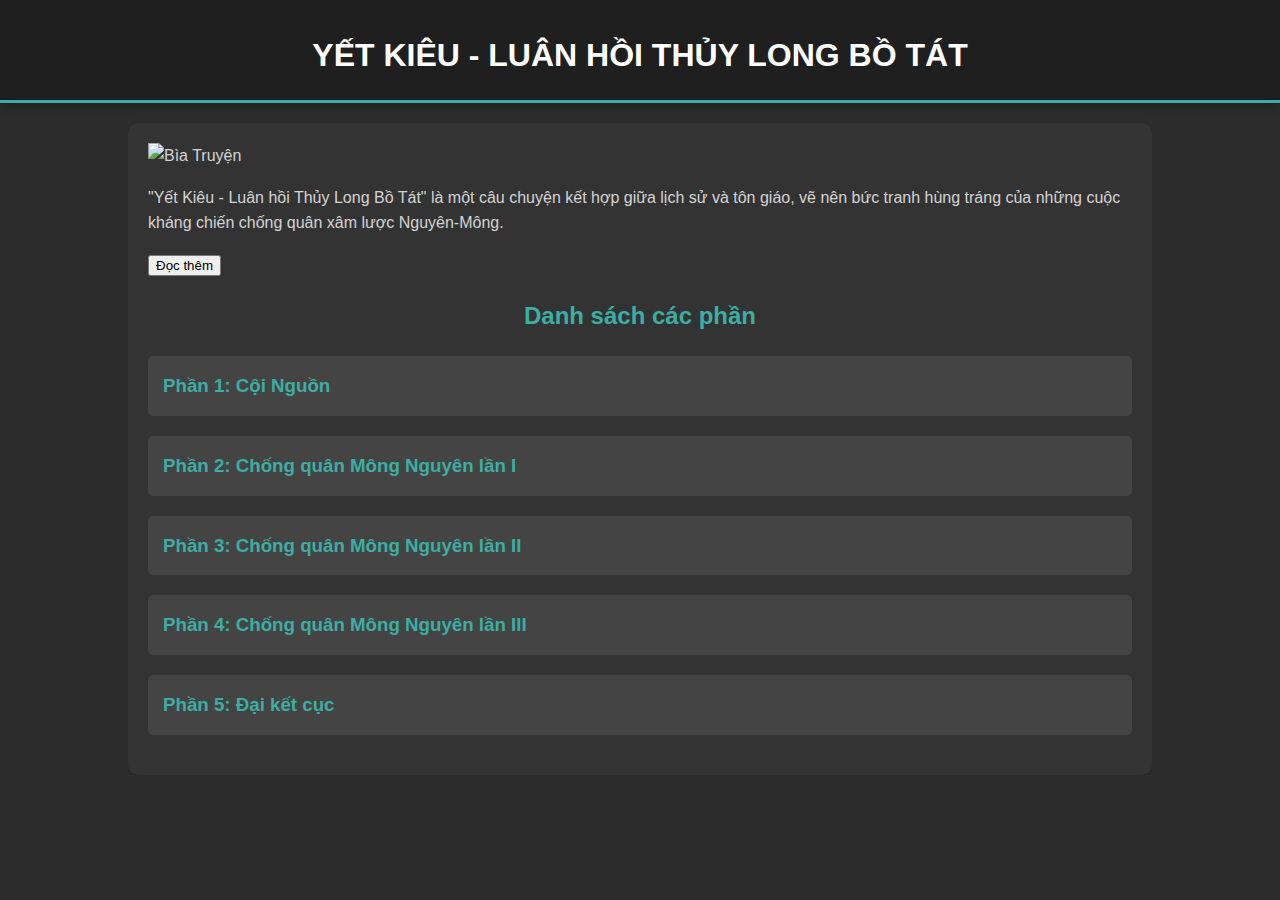
==== index.html @ 215de900 "Update index.html" ====
<!DOCTYPE html>
<html lang="vi">
<head>
    <meta charset="UTF-8">
    <meta name="viewport" content="width=device-width, initial-scale=1.0">
    <title>Yết Kiêu - Luân hồi Thủy Long Bồ Tát</title>
    <link rel="stylesheet" href="styler.css">
</head>
<body>
    <header>
        <h1>Yết Kiêu - Luân hồi Thủy Long Bồ Tát</h1>
    </header>
    <div class="container">
        <div class="main">
            <div class="description">
                <img src="biatruyen.png" alt="Bìa Truyện">
                <p id="short-description">"Yết Kiêu - Luân hồi Thủy Long Bồ Tát" là một câu chuyện kết hợp giữa lịch sử và tôn giáo, vẽ nên bức tranh hùng tráng của những cuộc kháng chiến chống quân xâm lược Nguyên-Mông.</p>
                <div id="full-description" style="display: none;">
                    <p>Trong dòng chảy bất tận của lịch sử dân tộc Việt Nam, có biết bao nhiêu vị anh hùng đã đứng lên chiến đấu bảo vệ quê hương. Trong số đó, Yết Kiêu, một danh tướng huyền thoại thời Trần, không chỉ là một biểu tượng của lòng dũng cảm và trí tuệ, mà còn ẩn chứa một bí mật thần thánh: ngài chính là sự luân hồi của Thủy Long Bồ Tát.</p>
                    <p>"Yết Kiêu - Luân hồi Thủy Long Bồ Tát" là một câu chuyện kết hợp giữa lịch sử và tôn giáo, vẽ nên bức tranh hùng tráng của những cuộc kháng chiến chống quân xâm lược Nguyên-Mông. Không chỉ là một cuộc chiến giữa hai quốc gia, đó còn là hành trình khám phá bản thân, tìm kiếm sức mạnh từ trong tâm hồn và chiến đấu vì lý tưởng cao đẹp.</p>
                    <p>Bồ Tát Thủy Long đã tuyên bố:<br>
                    "Dục thiên bất yểm ngã nhãn<br>
                    Yếu địa bất mai ngã tâm.<br>
                    Dục trí tuệ tựa thương hải<br>
                    Yếu lực lượng tựa lôi đình."<br>
                    Tạm dịch: Ta muốn thiên này không che được ta mắt, đất này không vùi được ta tâm. Ta muốn trí tuệ mênh mong như biển cả, sức mạnh sánh tựa sấm vang xa.</p>
                </div>
                <button id="read-more-btn">Đọc thêm</button>
            </div>
            <h2>Danh sách các phần</h2>
            
            <div class="section">
                <h3>Phần 1: Cội Nguồn</h3>
                <ul>
                    <li><a href="chapter1.html">Chương 1: Quyết Định Luân Hồi</a></li>
                    <li><a href="#">Chương 2: Giấc Mơ Kỳ Lạ</a></li>
                    <li><a href="#">Chương 3: Khởi Đầu Của Hữu Thế</a></li>
                    <li><a href="#">Chương 4: Rời Quê Hương</a></li>
                    <li><a href="#">Chương 5: Gặp Gỡ Thầy Dạy Võ</a></li>
                    <li><a href="#">Chương 6: Rèn Luyện Khả Năng</a></li>
                    <li><a href="#">Chương 7: Đối Mặt Với Thử Thách</a></li>
                    <li><a href="#">Chương 8: Học Hỏi Chiến Lược Quân Sự</a></li>
                    <li><a href="#">Chương 9: Cứu Đoàn Thuyền Buôn</a></li>
                    <li><a href="#">Chương 10: Trở Thành Người Hùng</a></li>
                    <li><a href="#">Chương 11: Gặp Gỡ Hưng Đạo Đại Vương</a></li>
                    <li><a href="#">Chương 12: Gia Nhập Quân Đội Triều Trần</a></li>
                    <li><a href="#">Chương 13: Thể Hiện Tài Năng</a></li>
                    <li><a href="#">Chương 14: Nhận Nhiệm Vụ Quan Trọng</a></li>
                    <li><a href="#">Chương 15: Chiến Công Đầu Tiên</a></li>
                    <li><a href="#">Chương 16: Giao Lưu Với Các Tướng Lĩnh</a></li>
                    <li><a href="#">Chương 17: Bảo Vệ Thủy Lộ</a></li>
                    <li><a href="#">Chương 18: Chuẩn Bị Cho Trận Chiến</a></li>
                    <li><a href="#">Chương 19: Sẵn Sàng Đối Đầu Quân Nguyên-Mông</a></li>
                    <li><a href="#">Chương 20: Tâm Sự Với Đồng Đội</a></li>
                </ul>
            </div>

            <div class="section">
                <h3>Phần 2: Chống quân Mông Nguyên lần I</h3>
                <ul>
                    <!-- Các chương của phần 2 sẽ được thêm sau -->
                </ul>
            </div>

            <div class="section">
                <h3>Phần 3: Chống quân Mông Nguyên lần II</h3>
                <ul>
                    <!-- Các chương của phần 3 sẽ được thêm sau -->
                </ul>
            </div>

            <div class="section">
                <h3>Phần 4: Chống quân Mông Nguyên lần III</h3>
                <ul>
                    <!-- Các chương của phần 4 sẽ được thêm sau -->
                </ul>
            </div>

            <div class="section">
                <h3>Phần 5: Đại kết cục</h3>
                <ul>
                    <!-- Các chương của phần 5 sẽ được thêm sau -->
                </ul>
            </div>
        </div>
    </div>
    <script>
        document.querySelectorAll('.section h3').forEach(section => {
            section.addEventListener('click', () => {
                const ul = section.nextElementSibling;
                if (ul.style.display === 'block') {
                    ul.style.display = 'none';
                } else {
                    ul.style.display = 'block';
                }
            });
        });

        const readMoreBtn = document.getElementById('read-more-btn');
        const shortDescription = document.getElementById('short-description');
        const fullDescription = document.getElementById('full-description');

        readMoreBtn.addEventListener('click', () => {
            shortDescription.style.display = 'none';
            fullDescription.style.display = 'block';
            readMoreBtn.style.display = 'none';
        });
    </script>
</body>
</html>
---- styler.css ----
/* Global Styles */
body {
    font-family: 'Segoe UI', Tahoma, Geneva, Verdana, sans-serif;
    line-height: 1.6;
    margin: 0;
    padding: 0;
    background-color: #2c2c2c;
    color: #d3d3d3;
}

/* Container */
.container {
    width: 80%;
    margin: auto;
    overflow: hidden;
}

/* Header */
header {
    background: #1f1f1f;
    color: #fff;
    padding-top: 30px;
    min-height: 70px;
    border-bottom: #3caea3 3px solid;
    box-shadow: 0 4px 8px rgba(0, 0, 0, 0.2);
}

header h1 {
    text-align: center;
    text-transform: uppercase;
    margin: 0;
    font-size: 2rem;
}

/* Main Content */
.main {
    padding: 20px;
    background: #333;
    margin-top: 20px;
    border-radius: 10px;
    box-shadow: 0 4px 8px rgba(0, 0, 0, 0.2);
}

.main h2 {
    text-align: center;
    color: #3caea3;
    margin-bottom: 20px;
}

/* Section Styles */
.section {
    margin-bottom: 20px;
    border-radius: 5px;
}

.section h3 {
    background: #444;
    color: #3caea3;
    padding: 15px;
    cursor: pointer;
    margin: 0;
    border-radius: 5px;
    transition: background 0.3s ease;
}

.section h3:hover {
    background: #3caea3;
    color: #fff;
}

.section ul {
    list-style: none;
    padding: 0;
    display: none;
    margin: 0;
}

.section ul li {
    background: #3a3a3a;
    margin: 5px 0;
    padding: 15px;
    border: #555 1px solid;
    border-radius: 5px;
    transition: background 0.3s ease;
}

.section ul li a {
    text-decoration: none;
    color: #d3d3d3;
    display: block;
}

.section ul li:hover {
    background: #3caea3;
    color: #fff;
}
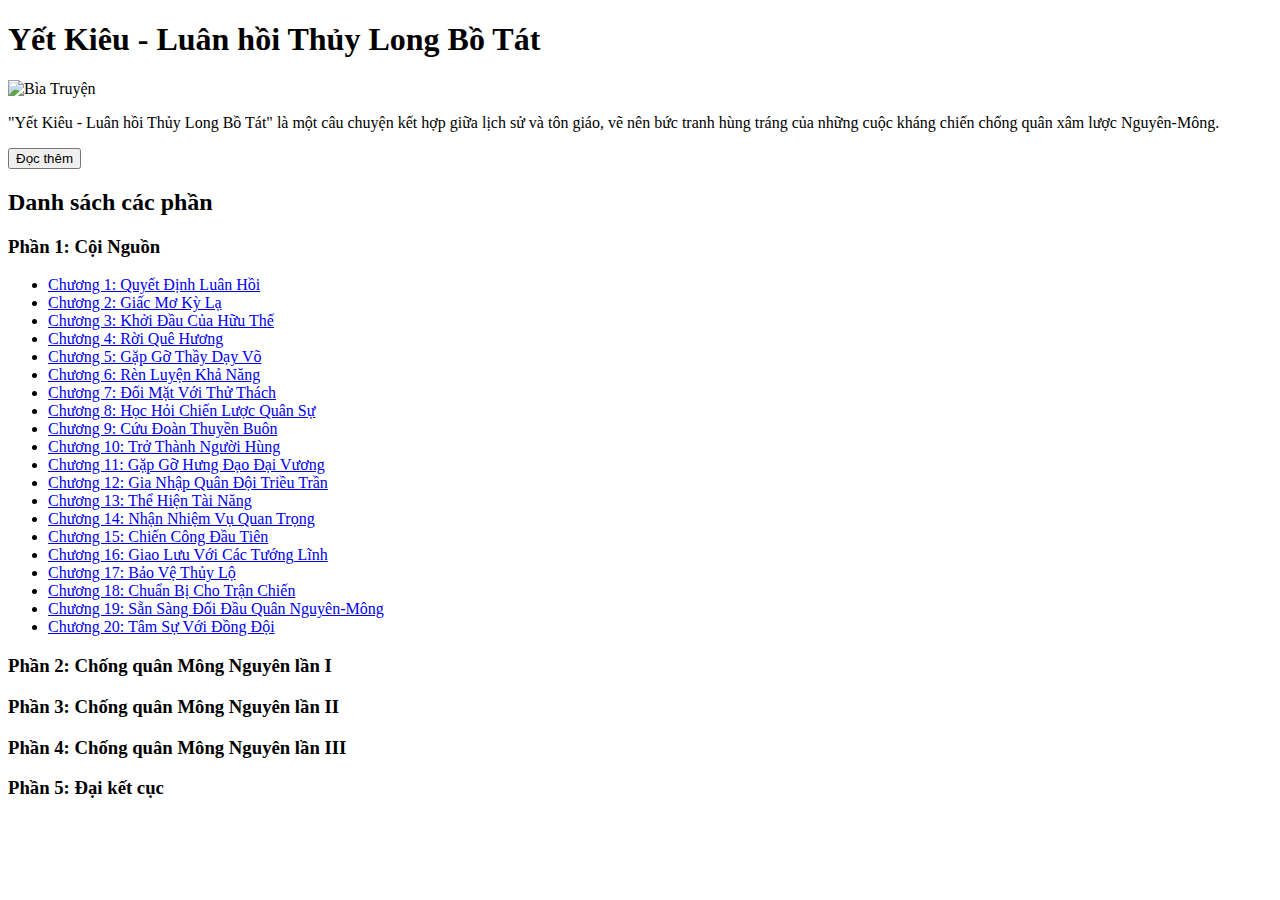
==== commit 5c686173: "Update index.html" ====
--- a/index.html
+++ b/index.html
@@ -4,7 +4,7 @@
     <meta charset="UTF-8">
     <meta name="viewport" content="width=device-width, initial-scale=1.0">
     <title>Yết Kiêu - Luân hồi Thủy Long Bồ Tát</title>
-    <link rel="stylesheet" href="styler.css">
+    <link rel="stylesheet" href="css/styler.css">
 </head>
 <body>
     <header>
@@ -13,7 +13,7 @@
     <div class="container">
         <div class="main">
             <div class="description">
-                <img src="biatruyen.png" alt="Bìa Truyện">
+                <img src="png/biatruyen.png" alt="Bìa Truyện">
                 <p id="short-description">"Yết Kiêu - Luân hồi Thủy Long Bồ Tát" là một câu chuyện kết hợp giữa lịch sử và tôn giáo, vẽ nên bức tranh hùng tráng của những cuộc kháng chiến chống quân xâm lược Nguyên-Mông.</p>
                 <div id="full-description" style="display: none;">
                     <p>Trong dòng chảy bất tận của lịch sử dân tộc Việt Nam, có biết bao nhiêu vị anh hùng đã đứng lên chiến đấu bảo vệ quê hương. Trong số đó, Yết Kiêu, một danh tướng huyền thoại thời Trần, không chỉ là một biểu tượng của lòng dũng cảm và trí tuệ, mà còn ẩn chứa một bí mật thần thánh: ngài chính là sự luân hồi của Thủy Long Bồ Tát.</p>
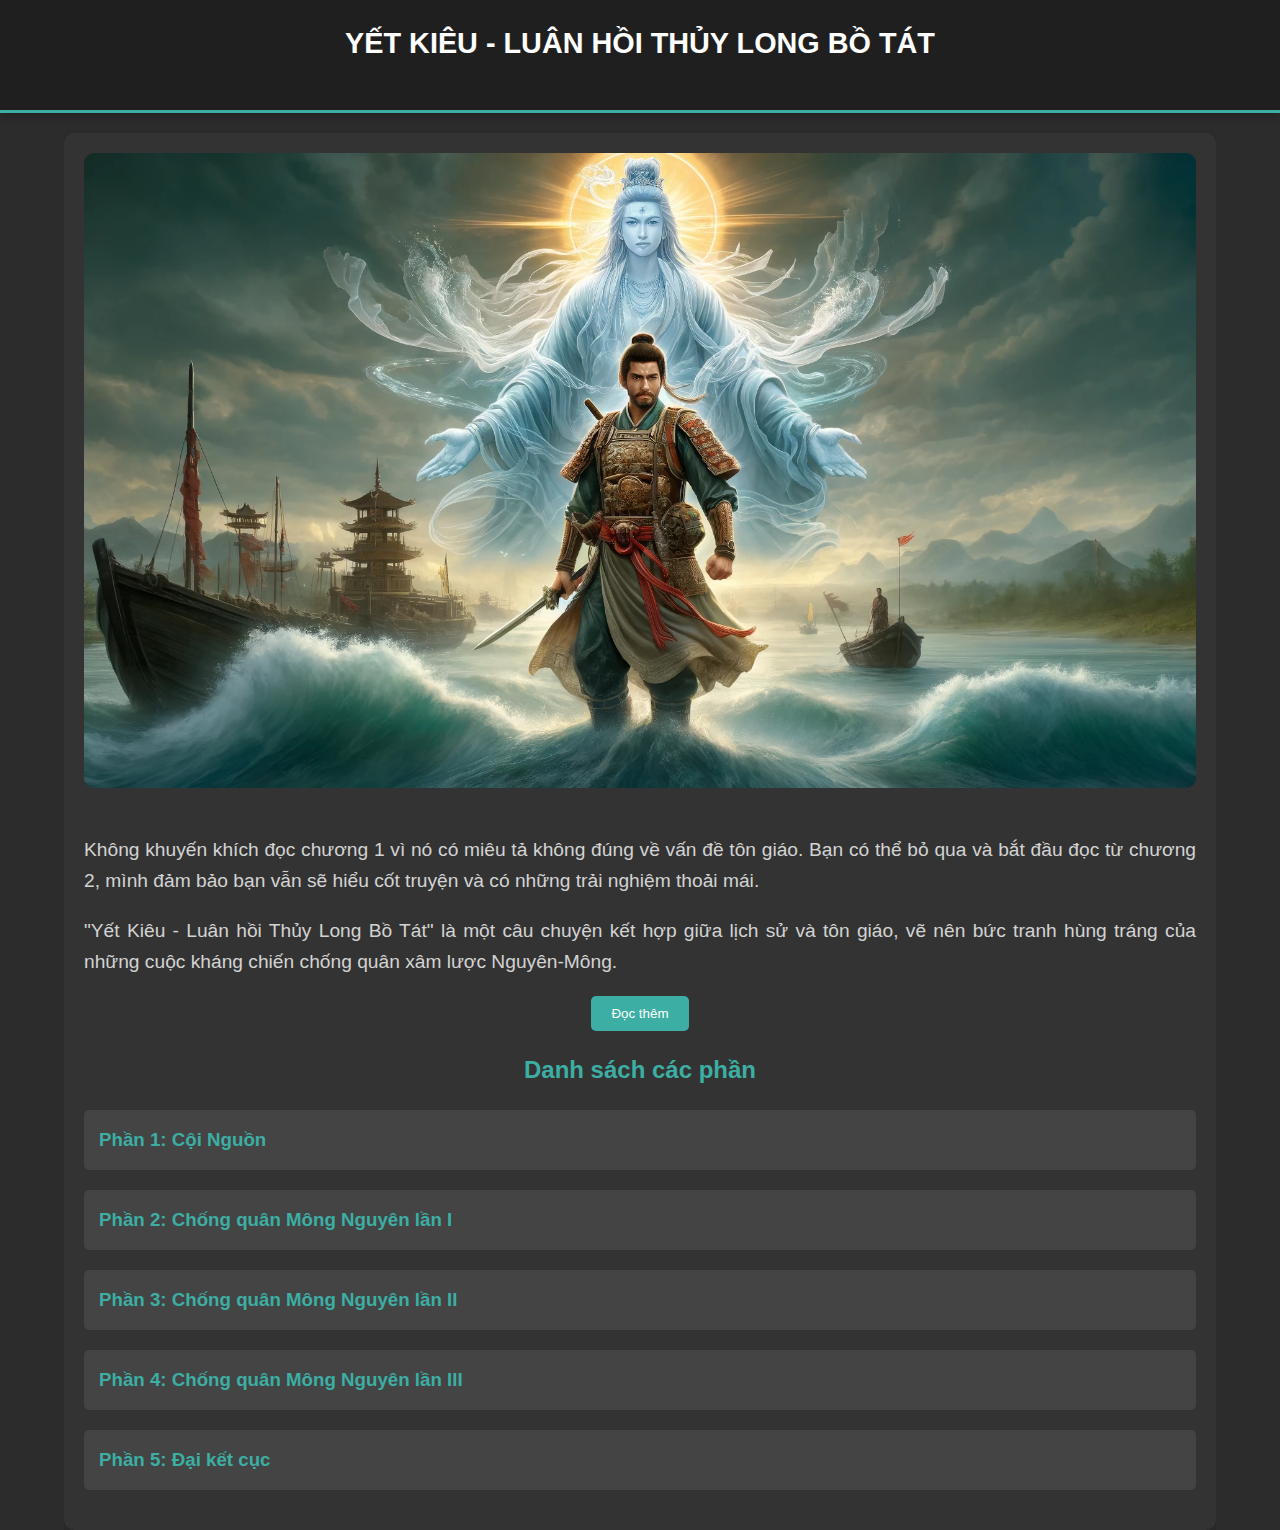
==== commit 041838f1: "Update index.html" ====
--- a/index.html
+++ b/index.html
@@ -14,6 +14,7 @@
         <div class="main">
             <div class="description">
                 <img src="png/biatruyen.png" alt="Bìa Truyện">
+                <p>Không khuyến khích đọc chương 1 vì nó có miêu tả không đúng về vấn đề tôn giáo. Bạn có thể bỏ qua và bắt đầu đọc từ chương 2, mình đảm bảo bạn vẫn sẽ hiểu cốt truyện và có những trải nghiệm thoải mái.</p> 
                 <p id="short-description">"Yết Kiêu - Luân hồi Thủy Long Bồ Tát" là một câu chuyện kết hợp giữa lịch sử và tôn giáo, vẽ nên bức tranh hùng tráng của những cuộc kháng chiến chống quân xâm lược Nguyên-Mông.</p>
                 <div id="full-description" style="display: none;">
                     <p>Trong dòng chảy bất tận của lịch sử dân tộc Việt Nam, có biết bao nhiêu vị anh hùng đã đứng lên chiến đấu bảo vệ quê hương. Trong số đó, Yết Kiêu, một danh tướng huyền thoại thời Trần, không chỉ là một biểu tượng của lòng dũng cảm và trí tuệ, mà còn ẩn chứa một bí mật thần thánh: ngài chính là sự luân hồi của Thủy Long Bồ Tát.</p>
--- a/css/styler.css
+++ b/css/styler.css
@@ -0,0 +1,170 @@
+/* Global Styles */
+body {
+    font-family: 'Segoe UI', Tahoma, Geneva, Verdana, sans-serif;
+    line-height: 1.6;
+    margin: 0;
+    padding: 0;
+    background-color: #2c2c2c;
+    color: #d3d3d3;
+}
+
+/* Container */
+.container {
+    width: 90%;
+    margin: auto;
+    overflow: hidden;
+}
+
+/* Header */
+header {
+    background: #1f1f1f;
+    color: #fff;
+    padding: 20px 0;
+    min-height: 70px;
+    border-bottom: #3caea3 3px solid;
+    box-shadow: 0 4px 8px rgba(0, 0, 0, 0.2);
+}
+
+header h1 {
+    text-align: center;
+    text-transform: uppercase;
+    margin: 0;
+    font-size: 1.8rem;
+}
+
+/* Main Content */
+.main {
+    padding: 20px;
+    background: #333;
+    margin-top: 20px;
+    border-radius: 10px;
+    box-shadow: 0 4px 8px rgba(0, 0, 0, 0.2);
+}
+
+.main h2 {
+    text-align: center;
+    color: #3caea3;
+    margin-bottom: 20px;
+}
+
+/* Description */
+.description {
+    text-align: center;
+    margin-bottom: 20px;
+}
+
+.description img {
+    width: 100%;
+    height: auto;
+    border-radius: 10px;
+    margin-bottom: 20px;
+}
+
+.description p {
+    font-size: 1.2rem;
+    color: #d3d3d3;
+    text-align: justify;
+}
+
+#full-description {
+    display: none;
+}
+
+#read-more-btn {
+    background-color: #3caea3;
+    color: #fff;
+    border: none;
+    padding: 10px 20px;
+    cursor: pointer;
+    border-radius: 5px;
+    transition: background 0.3s ease;
+}
+
+#read-more-btn:hover {
+    background-color: #2b8e83;
+}
+
+/* Section Styles */
+.section {
+    margin-bottom: 20px;
+    border-radius: 5px;
+}
+
+.section h3 {
+    background: #444;
+    color: #3caea3;
+    padding: 15px;
+    cursor: pointer;
+    margin: 0;
+    border-radius: 5px;
+    transition: background 0.3s ease;
+}
+
+.section h3:hover {
+    background: #3caea3;
+    color: #fff;
+}
+
+.section ul {
+    list-style: none;
+    padding: 0;
+    display: none;
+    margin: 0;
+}
+
+.section ul li {
+    background: #3a3a3a;
+    margin: 5px 0;
+    padding: 15px;
+    border: #555 1px solid;
+    border-radius: 5px;
+    transition: background 0.3s ease;
+}
+
+.section ul li a {
+    text-decoration: none;
+    color: #d3d3d3;
+    display: block;
+}
+
+.section ul li:hover {
+    background: #3caea3;
+    color: #fff;
+}
+
+/* Responsive Design */
+@media (max-width: 768px) {
+    .container {
+        width: 95%;
+    }
+
+    header h1 {
+        font-size: 1.5rem;
+    }
+
+    .main {
+        padding: 15px;
+    }
+
+    .main h2 {
+        font-size: 1.5rem;
+    }
+
+    .description p {
+        font-size: 1rem;
+    }
+
+    .section h3 {
+        font-size: 1.2rem;
+        padding: 10px;
+    }
+
+    .section ul li {
+        padding: 10px;
+    }
+
+    #read-more-btn {
+        padding: 8px 16px;
+        font-size: 0.9rem;
+    }
+}
